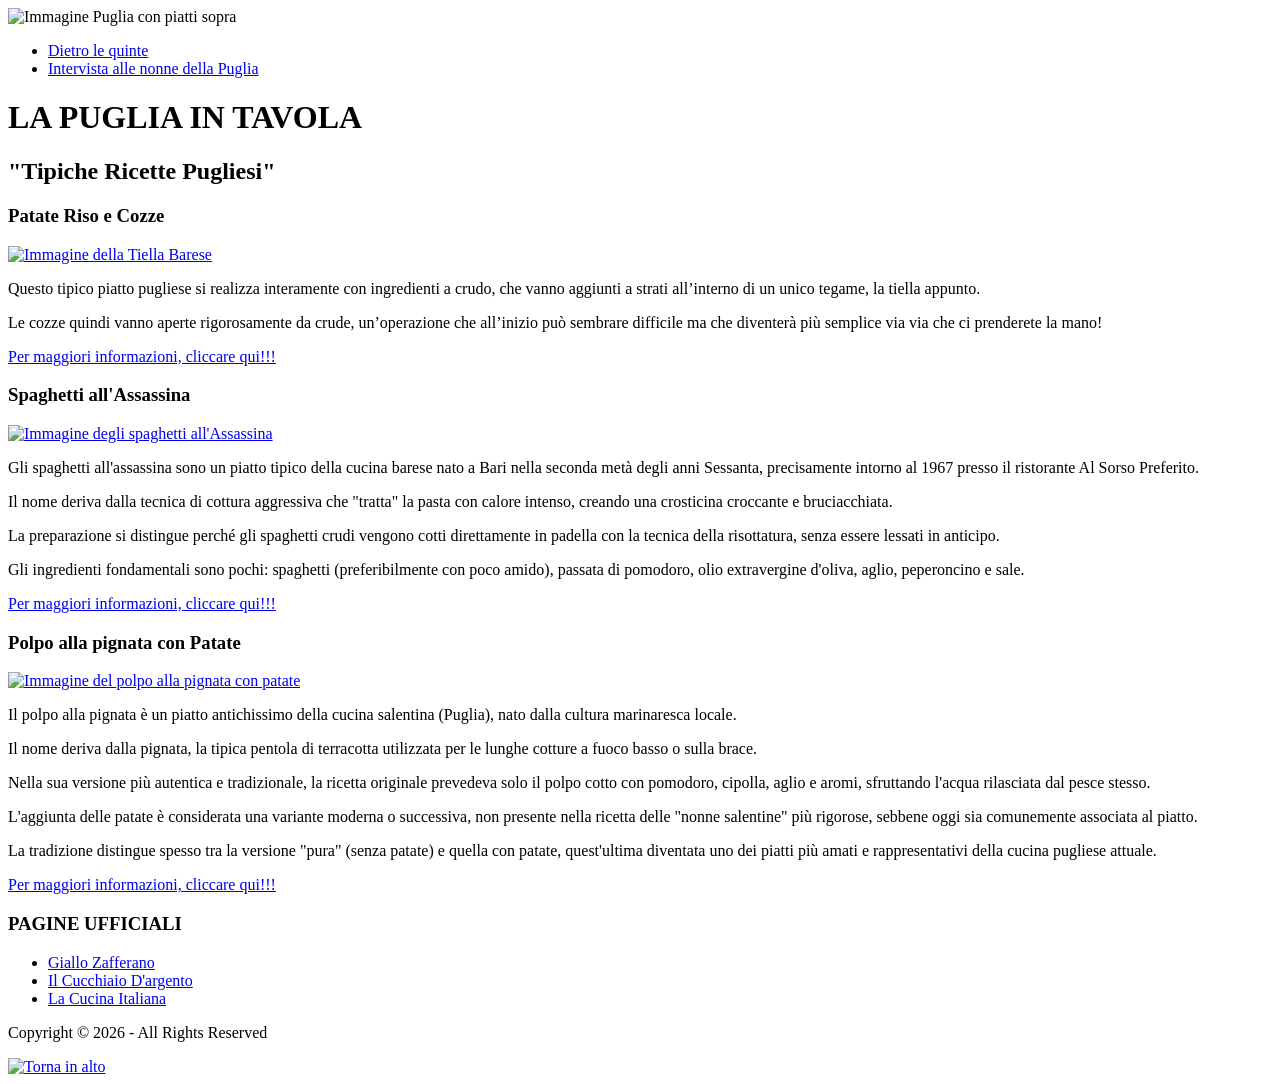
==== khzone_milestone-2/index.html @ 863f57ec "inizializzazione fogli stile e marcatura mls-2" ====
<!DOCTYPE html>

<html lang="en">

 <head>

    <meta charset="UTF-8"> 

    <meta name="viewport" content="width=device-width, initial-scale=1.0">
   
    <link rel="icon" href="./media/mama.gif" type="image/gif">

    <link rel="stylesheet" href="./style.css">
    
    <link rel="preconnect" href="https://fonts.googleapis.com">
    <link rel="preconnect" href="https://fonts.gstatic.com" crossorigin>
    <link href="https://fonts.googleapis.com/css2?family=Caveat:wght@400..700&display=swap" rel="stylesheet">
    
    <link rel="preconnect" href="https://fonts.googleapis.com">
    <link rel="preconnect" href="https://fonts.gstatic.com" crossorigin>
    <link href="https://fonts.googleapis.com/css2?family=Caveat:wght@400..700&family=Just+Another+Hand&display=swap" rel="stylesheet">
    
    <title>"Oju e sale ogni erba vale"</title>

 </head>

<body id="top">

   <nav>

    <img src="./media/prodotti.png" title="Puglia da mordere" alt="Immagine Puglia con piatti sopra">

      <ul>

       <li><a href="home.html" title="Clicca qui">Dietro le quinte</a></li>

       <li><a href="home.html" title="Clicca qui">Intervista alle nonne della Puglia</a></li>

      </ul>

   </nav>

 <header>

  <h1><strong>LA PUGLIA IN TAVOLA</strong></h1>
    
 </header>

  <main>
   
   <h2><strong>"Tipiche Ricette Pugliesi"</strong></h2>

  </main>

<section>

   <article>
    
    <h3><strong>Patate Riso e Cozze</strong></h3>

         <a href="https://ricette.giallozafferano.it/Tiella-barese.html">

          <img src="./media/Patate riso e cozze.webp" alt="Immagine della Tiella Barese" title="Tièdde 'o furne de rise, patane e cozze"></a>

           <p>Questo tipico piatto pugliese si realizza interamente con ingredienti a crudo, che vanno aggiunti a strati all’interno di un unico tegame, la tiella appunto.</p>
           <p>Le cozze quindi vanno aperte rigorosamente da crude, un’operazione che all’inizio può sembrare difficile ma che diventerà più semplice via via che ci prenderete la mano!</p>

           <a href="https://ricette.giallozafferano.it/Tiella-barese.html">Per maggiori informazioni, cliccare qui!!!</a>

   </article>

   <article>
   
    <h3><strong>Spaghetti all'Assassina</strong></h3>

     <a href="https://blog.giallozafferano.it/piovonoricette/ricetta-spaghetti-allassassina-2/">

      <img src="./media/Spaghetti all'Assassina.webp" alt="Immagine degli spaghetti all'Assassina" title="sartàscene"></a>

       <p>Gli spaghetti all'assassina sono un piatto tipico della cucina barese nato a Bari nella seconda metà degli anni Sessanta, precisamente intorno al 1967 presso il ristorante Al Sorso Preferito.</p>
       <p>Il nome deriva dalla tecnica di cottura aggressiva che "tratta" la pasta con calore intenso, creando una crosticina croccante e bruciacchiata.</p> 
       <p>La preparazione si distingue perché gli spaghetti crudi vengono cotti direttamente in padella con la tecnica della risottatura, senza essere lessati in anticipo.</p>
       <p>Gli ingredienti fondamentali sono pochi: spaghetti (preferibilmente con poco amido), passata di pomodoro, olio extravergine d'oliva, aglio, peperoncino e sale. </p>

           <a href="https://blog.giallozafferano.it/piovonoricette/ricetta-spaghetti-allassassina-2/">Per maggiori informazioni, cliccare qui!!!</a>

   </article>

   <article>

    <h3><strong>Polpo alla pignata con Patate</strong></h3>

     <a href="https://blog.giallozafferano.it/loti64/ricetta-polpo-alla-pignata-con-patate/">

      <img src="./media/Polpo alla pignata con patate.webp" alt="Immagine del polpo alla pignata con patate" title="Purpu alla pignata"></a>

       <p>Il polpo alla pignata è un piatto antichissimo della cucina salentina (Puglia), nato dalla cultura marinaresca locale.</p>
       <p>Il nome deriva dalla pignata, la tipica pentola di terracotta utilizzata per le lunghe cotture a fuoco basso o sulla brace.</p>
       <p>Nella sua versione più autentica e tradizionale, la ricetta originale prevedeva solo il polpo cotto con pomodoro, cipolla, aglio e aromi, sfruttando l'acqua rilasciata dal pesce stesso.</p>
       <p>L'aggiunta delle patate è considerata una variante moderna o successiva, non presente nella ricetta delle "nonne salentine" più rigorose, sebbene oggi sia comunemente associata al piatto.</p>
       <p>La tradizione distingue spesso tra la versione "pura" (senza patate) e quella con patate, quest'ultima diventata uno dei piatti più amati e rappresentativi della cucina pugliese attuale.</p>

           <a href="https://blog.giallozafferano.it/loti64/ricetta-polpo-alla-pignata-con-patate/">Per maggiori informazioni, cliccare qui!!!</a>

    </article>

</section>

 <footer>
 
  <h3><strong>PAGINE UFFICIALI</strong></h3>

   <ul>
   
    <li><a href="https://www.giallozafferano.it/" title="Clicca qui">Giallo Zafferano</a></li>
    <li><a href="https://www.cucchiaio.it/" title="Clicca qui">Il Cucchiaio D'argento</a></li>
    <li><a href="https://www.lacucinaitaliana.it/" title="Clicca qui">La Cucina Italiana</a></li>
    
   </ul>

    <p>Copyright © 2026 - All Rights Reserved</p>

 </footer>

 <a class="top-link" href="#top" title="Torna in alto">
  <img src="./media/arrow.png" alt="Torna in alto">
 </a>

</body>

</html>
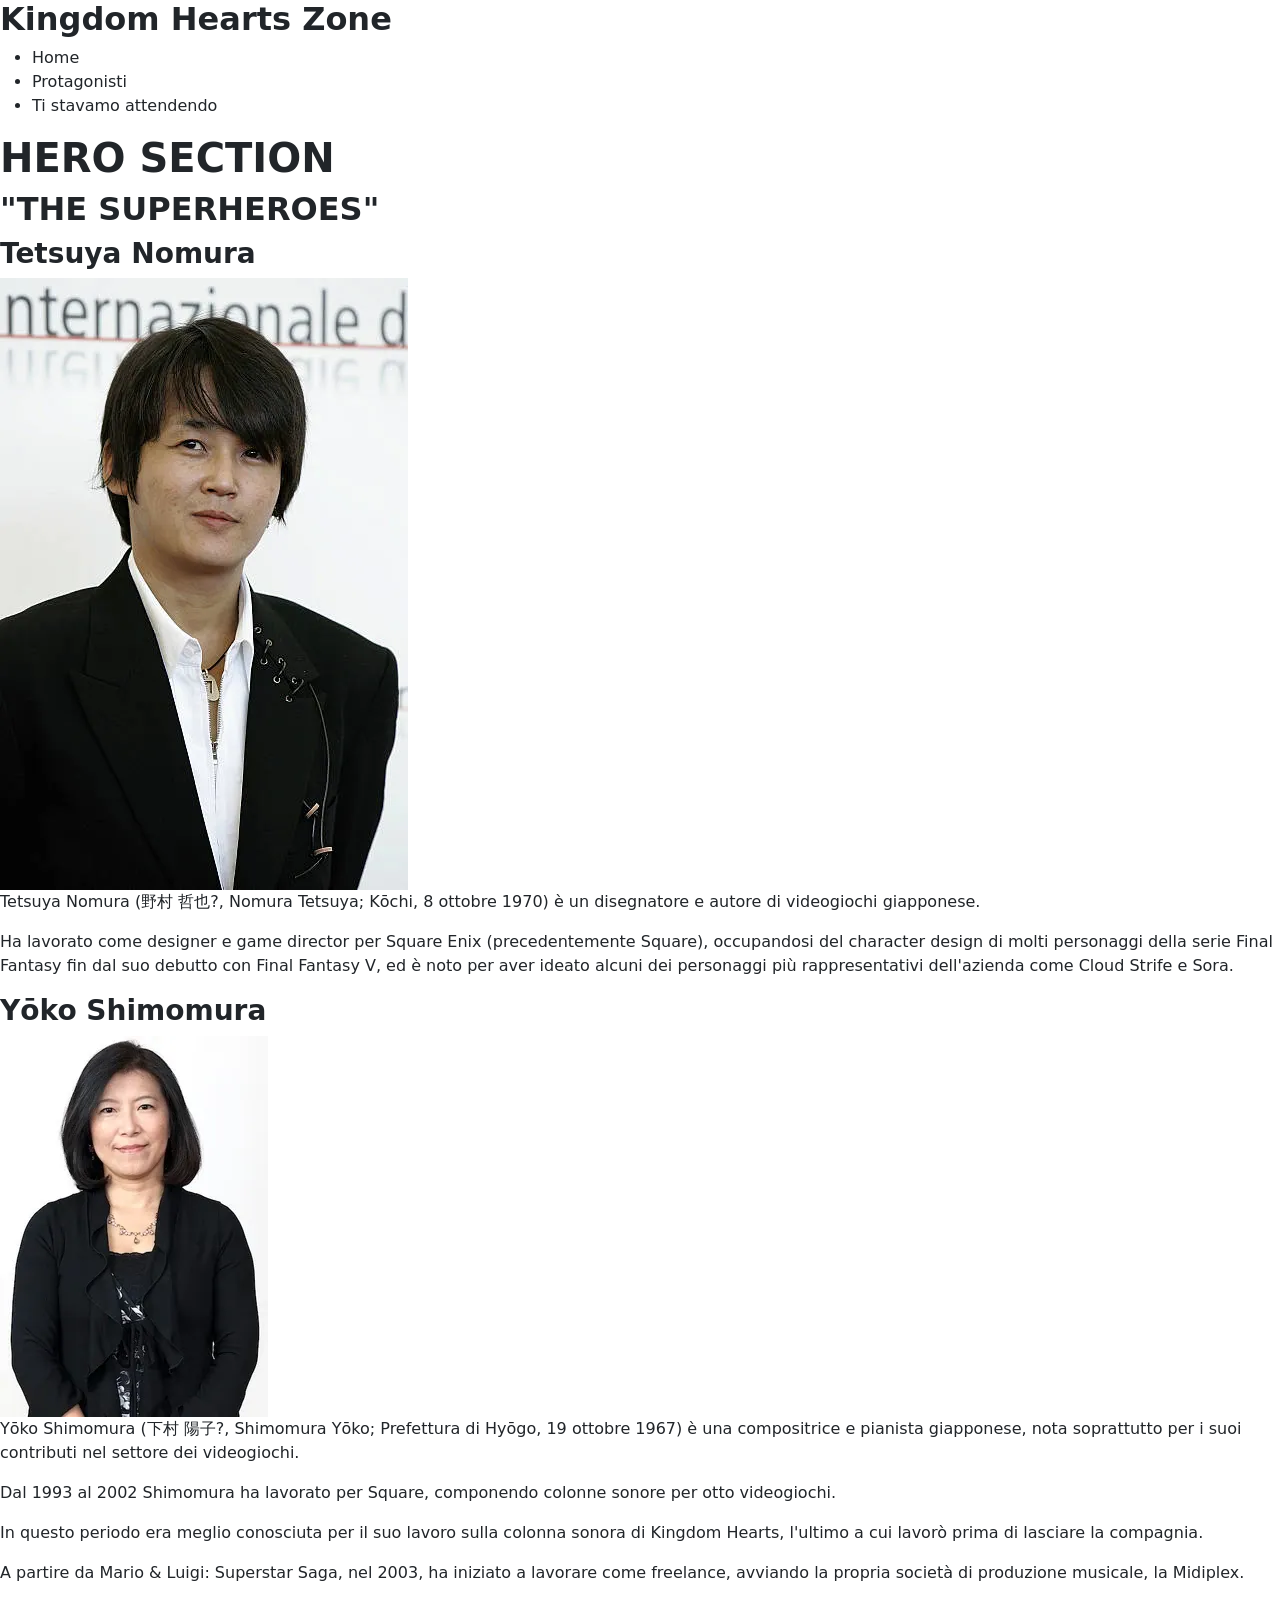
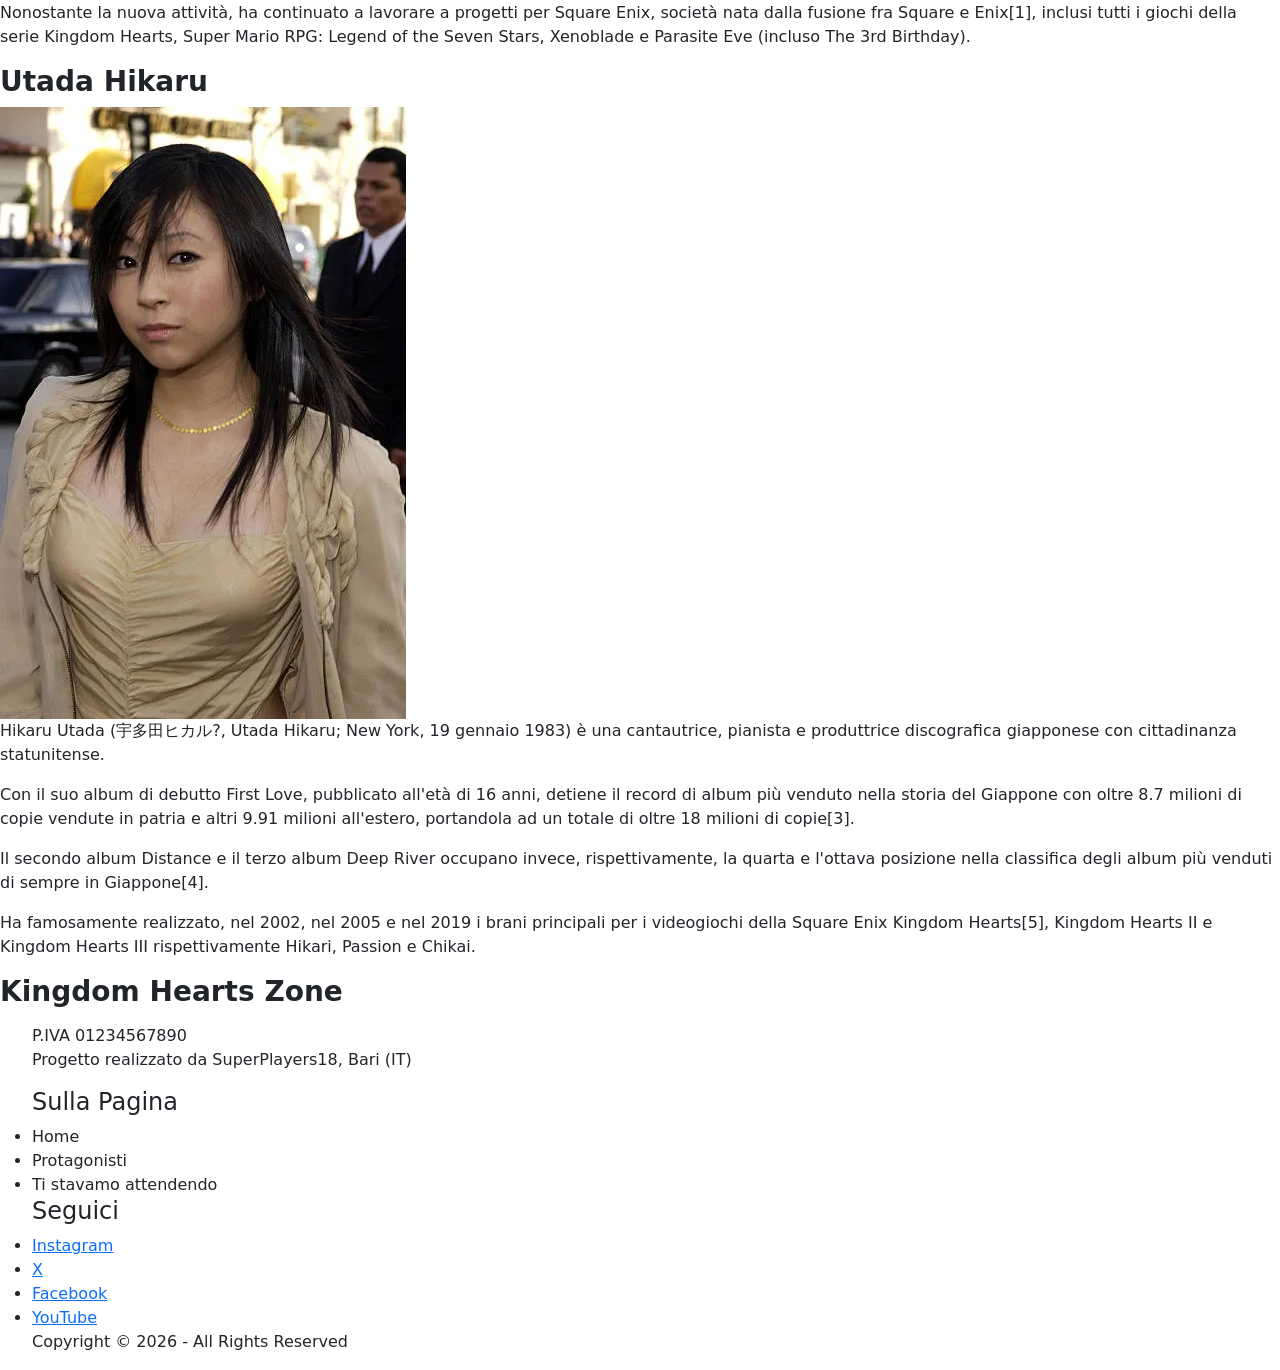
==== commit e14d93d2: "Ripasso html" ====
--- a/khzone_milestone-2/index.html
+++ b/khzone_milestone-2/index.html
@@ -8,19 +8,13 @@
 
     <meta name="viewport" content="width=device-width, initial-scale=1.0">
    
-    <link rel="icon" href="./media/mama.gif" type="image/gif">
+    <link rel="icon" href="./media/sorrri.gif" type="image/gif">
+
+    <link href="https://cdn.jsdelivr.net/npm/bootstrap@5.3.8/dist/css/bootstrap.min.css" <link rel="stylesheet"
 
     <link rel="stylesheet" href="./style.css">
     
-    <link rel="preconnect" href="https://fonts.googleapis.com">
-    <link rel="preconnect" href="https://fonts.gstatic.com" crossorigin>
-    <link href="https://fonts.googleapis.com/css2?family=Caveat:wght@400..700&display=swap" rel="stylesheet">
-    
-    <link rel="preconnect" href="https://fonts.googleapis.com">
-    <link rel="preconnect" href="https://fonts.gstatic.com" crossorigin>
-    <link href="https://fonts.googleapis.com/css2?family=Caveat:wght@400..700&family=Just+Another+Hand&display=swap" rel="stylesheet">
-    
-    <title>"Oju e sale ogni erba vale"</title>
+    <title>"KHzone"</title>
 
  </head>
 
@@ -28,13 +22,15 @@
 
    <nav>
 
-    <img src="./media/prodotti.png" title="Puglia da mordere" alt="Immagine Puglia con piatti sopra">
+    <h2><strong>Kingdom Hearts Zone</strong></h2>
 
       <ul>
 
-       <li><a href="home.html" title="Clicca qui">Dietro le quinte</a></li>
+       <li>Home</li>
 
-       <li><a href="home.html" title="Clicca qui">Intervista alle nonne della Puglia</a></li>
+       <li>Protagonisti</li>
+
+       <li>Ti stavamo attendendo</li>
 
       </ul>
 
@@ -42,89 +38,97 @@
 
  <header>
 
-  <h1><strong>LA PUGLIA IN TAVOLA</strong></h1>
+  <h1><strong>HERO SECTION</strong></h1>
     
  </header>
 
-  <main>
+<main>
    
-   <h2><strong>"Tipiche Ricette Pugliesi"</strong></h2>
+   <h2><strong>"THE SUPERHEROES"</strong></h2>
 
-  </main>
-
-<section>
+ <section>
 
    <article>
     
-    <h3><strong>Patate Riso e Cozze</strong></h3>
+    <h3><strong>Tetsuya Nomura</strong></h3>
 
-         <a href="https://ricette.giallozafferano.it/Tiella-barese.html">
+         <a href="https://it.wikipedia.org/wiki/Tetsuya_Nomura">
 
-          <img src="./media/Patate riso e cozze.webp" alt="Immagine della Tiella Barese" title="Tièdde 'o furne de rise, patane e cozze"></a>
+          <img src="./media/tn.webp" alt="Immagine di Tetsuya Nomura" title="FALSUS REX"></a>
 
-           <p>Questo tipico piatto pugliese si realizza interamente con ingredienti a crudo, che vanno aggiunti a strati all’interno di un unico tegame, la tiella appunto.</p>
-           <p>Le cozze quindi vanno aperte rigorosamente da crude, un’operazione che all’inizio può sembrare difficile ma che diventerà più semplice via via che ci prenderete la mano!</p>
-
-           <a href="https://ricette.giallozafferano.it/Tiella-barese.html">Per maggiori informazioni, cliccare qui!!!</a>
+           <p>Tetsuya Nomura (野村 哲也?, Nomura Tetsuya; Kōchi, 8 ottobre 1970) è un disegnatore e autore di videogiochi giapponese.</p>
+           <p>Ha lavorato come designer e game director per Square Enix (precedentemente Square), occupandosi del character design di molti personaggi della serie Final Fantasy fin dal suo debutto con Final Fantasy V, ed è noto per aver ideato alcuni dei personaggi più rappresentativi dell'azienda come Cloud Strife e Sora. </p>
 
    </article>
 
    <article>
    
-    <h3><strong>Spaghetti all'Assassina</strong></h3>
+    <h3><strong>Yōko Shimomura</strong></h3>
 
-     <a href="https://blog.giallozafferano.it/piovonoricette/ricetta-spaghetti-allassassina-2/">
+     <a href="https://it.wikipedia.org/wiki/Y%C5%8Dko_Shimomura">
 
-      <img src="./media/Spaghetti all'Assassina.webp" alt="Immagine degli spaghetti all'Assassina" title="sartàscene"></a>
+      <img src="./media/ys.webp" alt="Immagine di Yōko Shimomura" title="Mother of Magic"></a>
 
-       <p>Gli spaghetti all'assassina sono un piatto tipico della cucina barese nato a Bari nella seconda metà degli anni Sessanta, precisamente intorno al 1967 presso il ristorante Al Sorso Preferito.</p>
-       <p>Il nome deriva dalla tecnica di cottura aggressiva che "tratta" la pasta con calore intenso, creando una crosticina croccante e bruciacchiata.</p> 
-       <p>La preparazione si distingue perché gli spaghetti crudi vengono cotti direttamente in padella con la tecnica della risottatura, senza essere lessati in anticipo.</p>
-       <p>Gli ingredienti fondamentali sono pochi: spaghetti (preferibilmente con poco amido), passata di pomodoro, olio extravergine d'oliva, aglio, peperoncino e sale. </p>
-
-           <a href="https://blog.giallozafferano.it/piovonoricette/ricetta-spaghetti-allassassina-2/">Per maggiori informazioni, cliccare qui!!!</a>
+       <p>Yōko Shimomura (下村 陽子?, Shimomura Yōko; Prefettura di Hyōgo, 19 ottobre 1967) è una compositrice e pianista giapponese, nota soprattutto per i suoi contributi nel settore dei videogiochi.</p>
+       <p>Dal 1993 al 2002 Shimomura ha lavorato per Square, componendo colonne sonore per otto videogiochi.</p>
+       <p>In questo periodo era meglio conosciuta per il suo lavoro sulla colonna sonora di Kingdom Hearts, l'ultimo a cui lavorò prima di lasciare la compagnia.</p>
+       <p>A partire da Mario & Luigi: Superstar Saga, nel 2003, ha iniziato a lavorare come freelance, avviando la propria società di produzione musicale, la Midiplex.</p>
+       <p>Nonostante la nuova attività, ha continuato a lavorare a progetti per Square Enix, società nata dalla fusione fra Square e Enix[1], inclusi tutti i giochi della serie Kingdom Hearts, Super Mario RPG: Legend of the Seven Stars, Xenoblade e Parasite Eve (incluso The 3rd Birthday).</p>
 
    </article>
 
    <article>
 
-    <h3><strong>Polpo alla pignata con Patate</strong></h3>
+    <h3><strong>Utada Hikaru</strong></h3>
 
-     <a href="https://blog.giallozafferano.it/loti64/ricetta-polpo-alla-pignata-con-patate/">
+     <a href="https://it.wikipedia.org/wiki/Utada_Hikaru">
 
-      <img src="./media/Polpo alla pignata con patate.webp" alt="Immagine del polpo alla pignata con patate" title="Purpu alla pignata"></a>
+      <img src="./media/uh.webp" alt="Immagine di Utada Hikaru" title="The Queen"></a>
 
-       <p>Il polpo alla pignata è un piatto antichissimo della cucina salentina (Puglia), nato dalla cultura marinaresca locale.</p>
-       <p>Il nome deriva dalla pignata, la tipica pentola di terracotta utilizzata per le lunghe cotture a fuoco basso o sulla brace.</p>
-       <p>Nella sua versione più autentica e tradizionale, la ricetta originale prevedeva solo il polpo cotto con pomodoro, cipolla, aglio e aromi, sfruttando l'acqua rilasciata dal pesce stesso.</p>
-       <p>L'aggiunta delle patate è considerata una variante moderna o successiva, non presente nella ricetta delle "nonne salentine" più rigorose, sebbene oggi sia comunemente associata al piatto.</p>
-       <p>La tradizione distingue spesso tra la versione "pura" (senza patate) e quella con patate, quest'ultima diventata uno dei piatti più amati e rappresentativi della cucina pugliese attuale.</p>
-
-           <a href="https://blog.giallozafferano.it/loti64/ricetta-polpo-alla-pignata-con-patate/">Per maggiori informazioni, cliccare qui!!!</a>
+       <p>Hikaru Utada (宇多田ヒカル?, Utada Hikaru; New York, 19 gennaio 1983) è una cantautrice, pianista e produttrice discografica giapponese con cittadinanza statunitense.</p>
+       <p>Con il suo album di debutto First Love, pubblicato all'età di 16 anni, detiene il record di album più venduto nella storia del Giappone con oltre 8.7 milioni di copie vendute in patria e altri 9.91 milioni all'estero, portandola ad un totale di oltre 18 milioni di copie[3].</p>
+       <p>Il secondo album Distance e il terzo album Deep River occupano invece, rispettivamente, la quarta e l'ottava posizione nella classifica degli album più venduti di sempre in Giappone[4].</p>
+       <p>Ha famosamente realizzato, nel 2002, nel 2005 e nel 2019 i brani principali per i videogiochi della Square Enix Kingdom Hearts[5], Kingdom Hearts II e Kingdom Hearts III rispettivamente Hikari, Passion e Chikai.</p>
 
     </article>
 
-</section>
+</main>
 
  <footer>
  
-  <h3><strong>PAGINE UFFICIALI</strong></h3>
+  <h3><strong>Kingdom Hearts Zone</strong></h3>
 
    <ul>
-   
-    <li><a href="https://www.giallozafferano.it/" title="Clicca qui">Giallo Zafferano</a></li>
-    <li><a href="https://www.cucchiaio.it/" title="Clicca qui">Il Cucchiaio D'argento</a></li>
-    <li><a href="https://www.lacucinaitaliana.it/" title="Clicca qui">La Cucina Italiana</a></li>
+
+    <p></p>P.IVA 01234567890</li>
+
+    <p>Progetto realizzato da SuperPlayers18, Bari (IT)</p>
+
+  <h4>Sulla Pagina</h4>
+
+    <li>Home</li>
+
+    <li>Protagonisti</li>
+
+    <li>Ti stavamo attendendo</li>
+
+  <h4>Seguici</h4>
+
+    <li><a href="https://www.instagram.com/depthsofwikipedia/" title="Clicca qui">Instagram</a></li>
+
+    <li><a href="https://x.com/Wikipedia" title="Clicca qui">X</a></li>
+
+    <li><a href="https://www.facebook.com/Wikipedia" title="Clicca qui">Facebook</a></li>
+
+    <li><a href="https://www.youtube.com/Wikipedia" title="Clicca qui">YouTube</a></li>
     
+    <p>Copyright © 2026 - All Rights Reserved</p>
+
    </ul>
-
-    <p>Copyright © 2026 - All Rights Reserved</p>
 
  </footer>
 
- <a class="top-link" href="#top" title="Torna in alto">
-  <img src="./media/arrow.png" alt="Torna in alto">
- </a>
+  <link href="https://cdn.jsdelivr.net/npm/bootstrap@5.3.8/dist/js/bootstrap.bundle.min.js"
 
 </body>
 
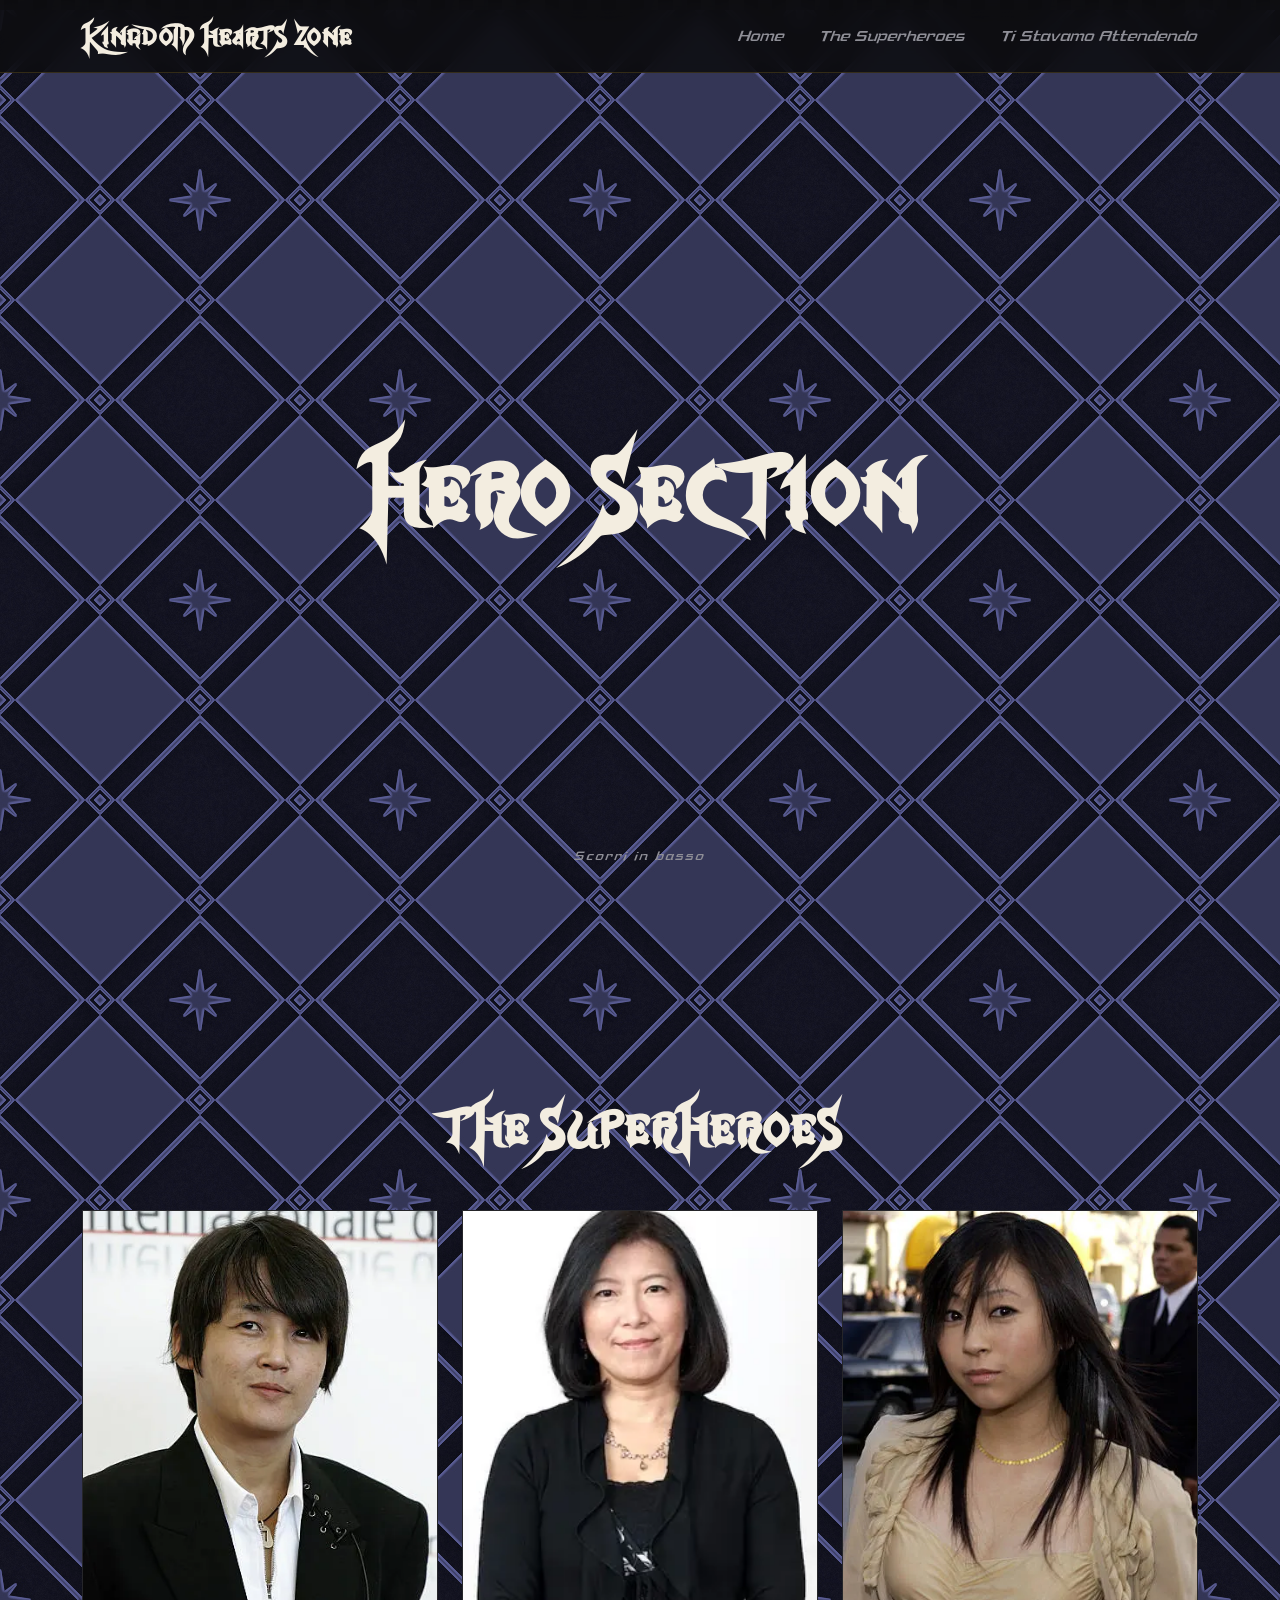
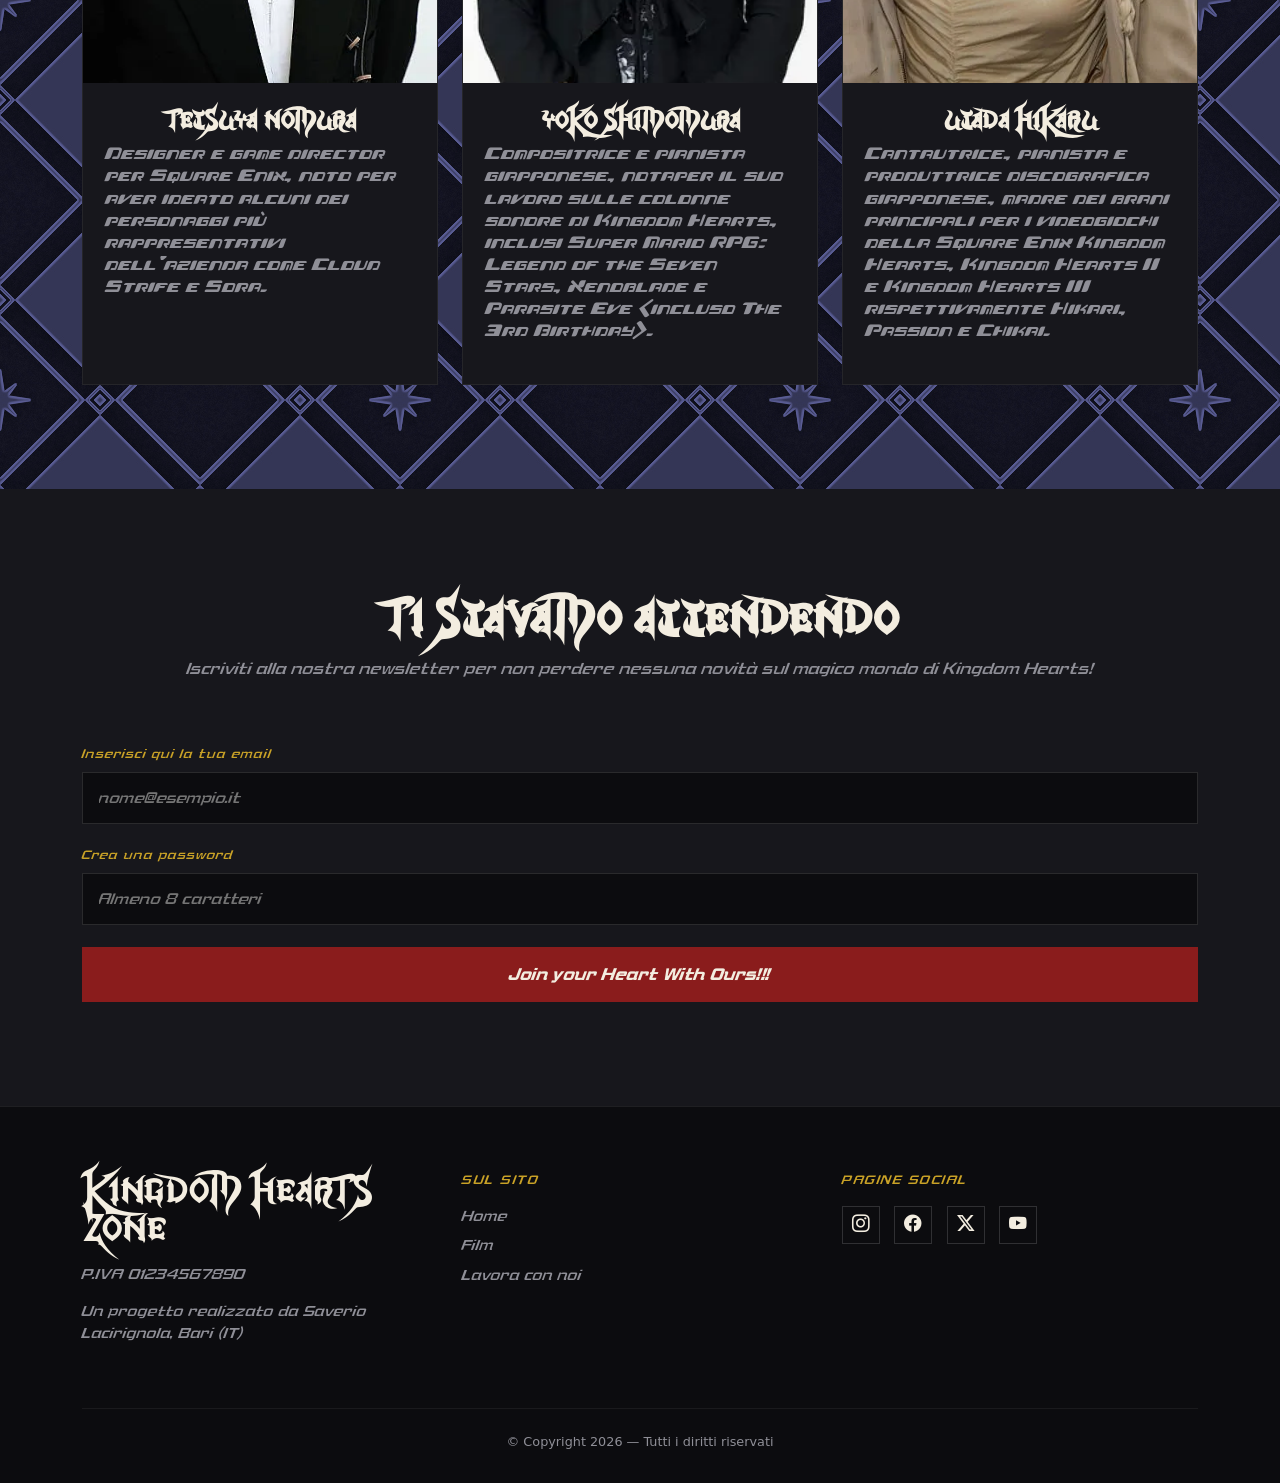
==== commit 0f77eae2: "esercizio bootstrap grid sistem e classi" ====
--- a/khzone_milestone-2/index.html
+++ b/khzone_milestone-2/index.html
@@ -4,131 +4,250 @@
 
  <head>
 
-    <meta charset="UTF-8"> 
-
-    <meta name="viewport" content="width=device-width, initial-scale=1.0">
-   
-    <link rel="icon" href="./media/sorrri.gif" type="image/gif">
-
-    <link href="https://cdn.jsdelivr.net/npm/bootstrap@5.3.8/dist/css/bootstrap.min.css" <link rel="stylesheet"
-
-    <link rel="stylesheet" href="./style.css">
-    
-    <title>"KHzone"</title>
+   <meta charset="utf-8">
+    <meta name="viewport" content="width=device-width, initial-scale=1">
+    <title>KHzone</title>
+    <link href="https://cdn.jsdelivr.net/npm/bootstrap@5.3.8/dist/css/bootstrap.min.css" rel="stylesheet" integrity="sha384-sRIl4kxILFvY47J16cr9ZwB07vP4J8+LH7qKQnuqkuIAvNWLzeN8tE5YBujZqJLB" crossorigin="anonymous">
+    <link rel="stylesheet" href="https://cdn.jsdelivr.net/npm/bootstrap-icons@1.11.3/font/bootstrap-icons.css">
+
+    <link rel="stylesheet" href="style.css">
 
  </head>
 
-<body id="top">
-
-   <nav>
-
-    <h2><strong>Kingdom Hearts Zone</strong></h2>
-
-      <ul>
-
-       <li>Home</li>
-
-       <li>Protagonisti</li>
-
-       <li>Ti stavamo attendendo</li>
-
-      </ul>
-
-   </nav>
-
- <header>
-
-  <h1><strong>HERO SECTION</strong></h1>
-    
- </header>
-
-<main>
-   
-   <h2><strong>"THE SUPERHEROES"</strong></h2>
-
- <section>
-
-   <article>
-    
-    <h3><strong>Tetsuya Nomura</strong></h3>
-
-         <a href="https://it.wikipedia.org/wiki/Tetsuya_Nomura">
-
-          <img src="./media/tn.webp" alt="Immagine di Tetsuya Nomura" title="FALSUS REX"></a>
-
-           <p>Tetsuya Nomura (野村 哲也?, Nomura Tetsuya; Kōchi, 8 ottobre 1970) è un disegnatore e autore di videogiochi giapponese.</p>
-           <p>Ha lavorato come designer e game director per Square Enix (precedentemente Square), occupandosi del character design di molti personaggi della serie Final Fantasy fin dal suo debutto con Final Fantasy V, ed è noto per aver ideato alcuni dei personaggi più rappresentativi dell'azienda come Cloud Strife e Sora. </p>
-
-   </article>
-
-   <article>
-   
-    <h3><strong>Yōko Shimomura</strong></h3>
-
-     <a href="https://it.wikipedia.org/wiki/Y%C5%8Dko_Shimomura">
-
-      <img src="./media/ys.webp" alt="Immagine di Yōko Shimomura" title="Mother of Magic"></a>
-
-       <p>Yōko Shimomura (下村 陽子?, Shimomura Yōko; Prefettura di Hyōgo, 19 ottobre 1967) è una compositrice e pianista giapponese, nota soprattutto per i suoi contributi nel settore dei videogiochi.</p>
-       <p>Dal 1993 al 2002 Shimomura ha lavorato per Square, componendo colonne sonore per otto videogiochi.</p>
-       <p>In questo periodo era meglio conosciuta per il suo lavoro sulla colonna sonora di Kingdom Hearts, l'ultimo a cui lavorò prima di lasciare la compagnia.</p>
-       <p>A partire da Mario & Luigi: Superstar Saga, nel 2003, ha iniziato a lavorare come freelance, avviando la propria società di produzione musicale, la Midiplex.</p>
-       <p>Nonostante la nuova attività, ha continuato a lavorare a progetti per Square Enix, società nata dalla fusione fra Square e Enix[1], inclusi tutti i giochi della serie Kingdom Hearts, Super Mario RPG: Legend of the Seven Stars, Xenoblade e Parasite Eve (incluso The 3rd Birthday).</p>
-
-   </article>
-
-   <article>
-
-    <h3><strong>Utada Hikaru</strong></h3>
-
-     <a href="https://it.wikipedia.org/wiki/Utada_Hikaru">
-
-      <img src="./media/uh.webp" alt="Immagine di Utada Hikaru" title="The Queen"></a>
-
-       <p>Hikaru Utada (宇多田ヒカル?, Utada Hikaru; New York, 19 gennaio 1983) è una cantautrice, pianista e produttrice discografica giapponese con cittadinanza statunitense.</p>
-       <p>Con il suo album di debutto First Love, pubblicato all'età di 16 anni, detiene il record di album più venduto nella storia del Giappone con oltre 8.7 milioni di copie vendute in patria e altri 9.91 milioni all'estero, portandola ad un totale di oltre 18 milioni di copie[3].</p>
-       <p>Il secondo album Distance e il terzo album Deep River occupano invece, rispettivamente, la quarta e l'ottava posizione nella classifica degli album più venduti di sempre in Giappone[4].</p>
-       <p>Ha famosamente realizzato, nel 2002, nel 2005 e nel 2019 i brani principali per i videogiochi della Square Enix Kingdom Hearts[5], Kingdom Hearts II e Kingdom Hearts III rispettivamente Hikari, Passion e Chikai.</p>
-
-    </article>
-
-</main>
-
- <footer>
- 
-  <h3><strong>Kingdom Hearts Zone</strong></h3>
-
-   <ul>
-
-    <p></p>P.IVA 01234567890</li>
-
-    <p>Progetto realizzato da SuperPlayers18, Bari (IT)</p>
-
-  <h4>Sulla Pagina</h4>
-
-    <li>Home</li>
-
-    <li>Protagonisti</li>
-
-    <li>Ti stavamo attendendo</li>
-
-  <h4>Seguici</h4>
-
-    <li><a href="https://www.instagram.com/depthsofwikipedia/" title="Clicca qui">Instagram</a></li>
-
-    <li><a href="https://x.com/Wikipedia" title="Clicca qui">X</a></li>
-
-    <li><a href="https://www.facebook.com/Wikipedia" title="Clicca qui">Facebook</a></li>
-
-    <li><a href="https://www.youtube.com/Wikipedia" title="Clicca qui">YouTube</a></li>
-    
-    <p>Copyright © 2026 - All Rights Reserved</p>
-
-   </ul>
-
- </footer>
-
-  <link href="https://cdn.jsdelivr.net/npm/bootstrap@5.3.8/dist/js/bootstrap.bundle.min.js"
+ <body>
+
+<nav class="site-nav">
+
+  <div class="container nav-inner">
+
+  <a href="#top" alt="KINGDOM HEARTS ZONE Title" class="brand">KINGDOM HEARTS ZONE</a>
+
+    <button class="nav-toggle" id="navToggle" aria-label="Open menu">☰</button>
+
+    <ul class="nav-links" id="navLinks">
+
+      <li><a href="#top" alt="Home Section">Home</a></li>
+      <li><a href="#film" alt="The Superheroes section">The Superheroes</a></li>
+      <li><a href="#contatti" alt="Ti Stavamo Attendendo section">Ti Stavamo Attendendo</a></li>
+
+    </ul>
+
+  </div>
+
+</nav>
+
+<header class="hero" id="top">
+
+  <div class="hero-content">
+
+    <h1>HERO SECTION</h1>
+
+  </div>
+
+  <div class="hero-scroll" alt="Go Down">Scorri in basso</div>
+
+</header>
+
+<section class="section" id="film">
+
+  <div class="container">
+
+    <div class="section-head">
+
+      <div class="rule"></div>
+
+      <h2>The Superheroes</h2>
+
+    </div>
+
+    <div class="row g-4">
+
+       <div class="col-12 col-md-4">
+
+        <article class="heroes">
+
+          <a class="heroes-poster" href="https://it.wikipedia.org/wiki/Tetsuya_Nomura" alt="Tetsuya Nomura Wikipedia article" target="_blank" rel="noopener">
+
+            <img src="./media/tn.webp" title="Clicca qui per maggiori informazioni" alt="Tetsuya Nomura Image">
+
+          </a>
+
+          <div class="heroes-body">
+
+            <h3>Tetsuya Nomura</h3>
+
+            <p>Designer e game director per Square Enix, noto per aver ideato alcuni dei personaggi più rappresentativi dell'azienda come Cloud Strife e Sora.</p>
+
+          </div>
+
+        </article>
+
+      </div>
+     
+     <div class="col-12 col-md-4">
+
+        <article class="heroes">
+
+          <a class="heroes-poster" href="https://it.wikipedia.org/wiki/Y%C5%8Dko_Shimomura" alt="Yoko Shimomura Wikipedia article" target="_blank" rel="noopener">
+
+          <img src="./media/ys.webp" alt="Yoko Shimomura Image">
+          </a>
+
+          <div class="heroes-body">
+
+            <h3>Yoko Shimomura</h3>
+
+            <p>Compositrice e pianista giapponese, notaper il suo lavoro sulle colonne sonore di Kingdom Hearts, inclusi Super Mario RPG: Legend of the Seven Stars, Xenoblade e Parasite Eve (incluso The 3rd Birthday).</p>
+
+          </div>
+
+        </article>
+
+      </div>
+
+    <div class="col-12 col-md-4">
+
+        <article class="heroes">
+
+          <a class="heroes-poster" href="https://it.wikipedia.org/wiki/Utada_Hikaru" target="_blank" rel="noopener">
+
+            <img src="./media/uh.webp" alt="Utada Hikaru Image">
+          </a>
+
+          <div class="heroes-body">
+            <h3>Utada Hikaru</h3>
+            <p>Cantautrice, pianista e produttrice discografica giapponese, madre dei brani principali per i videogiochi della Square Enix Kingdom Hearts, Kingdom Hearts II e Kingdom Hearts III rispettivamente Hikari, Passion e Chikai.</p>
+          </div>
+
+        </article>
+
+      </div>
+
+    </div>
+  </div>
+
+</section>
+
+<!-- CONTATTI / LAVORA CON NOI -->
+<section class="section contact" id="contatti">
+
+  <div class="container">
+
+    <div class="row align-items-center g-5">
+
+      <div class="col-12 contact-copy">
+
+        <h2>Ti Stavamo Attendendo</h2>
+
+        <p class="col-12 text-center">Iscriviti alla nostra newsletter per non perdere nessuna novità sul magico mondo di Kingdom Hearts!</p>
+
+      </div>
+
+      <div class="col-12">
+
+        <form id="workForm">
+
+          <div class="form-field">
+
+            <label for="email">Inserisci qui la tua email</label>
+
+            <input type="email" id="email" name="email" placeholder="nome@esempio.it" required>
+
+          </div>
+
+          <div class="form-field">
+
+            <label for="password">Crea una password</label>
+
+            <input type="password" id="password" name="password" placeholder="Almeno 8 caratteri" required minlength="8">
+
+          </div>
+
+          <button type="button" class="form-submit">Join your Heart With Ours!!! </button>
+
+        </form>
+
+      </div>
+
+    </div>
+
+  </div>
+
+</section>
+<!-- FOOTER -->
+<footer>
+
+  <div class="container">
+
+    <div class="row g-4">
+
+      <div class="col-12 col-md-4">
+
+        <h2>KINGDOM HEARTS ZONE</h2>
+
+        <p>P.IVA 01234567890</p>
+
+        <p>Un progetto realizzato da Saverio Lacirignola, Bari (IT)</p>
+
+      </div>
+
+      <div class="col-6 col-md-4">
+
+        <div class="col-title">SUL SITO</div>
+
+        <ul>
+
+          <li><a href="#top">Home</a></li>
+          <li><a href="#film">Film</a></li>
+          <li><a href="#contatti">Lavora con noi</a></li>
+
+        </ul>
+
+      </div>
+
+      <div class="col-6 col-md-4">
+
+        <div class="col-title">PAGINE SOCIAL</div>
+
+        <div class="social-row">
+
+          <a href="https://www.instagram.com/kingdomhearts/" aria-label="Instagram"><i class="bi bi-instagram"></i></a>
+
+          <a href="https://www.facebook.com/kingdomhearts/" aria-label="Facebook"><i class="bi bi-facebook"></i></a>
+
+          <a href="https://twitter.com/kingdomhearts" aria-label="X / Twitter"><i class="bi bi-twitter-x"></i></a>
+
+          <a href="https://www.youtube.com/kingdomhearts" aria-label="YouTube"><i class="bi bi-youtube"></i></a>
+
+
+        </div>
+
+      </div>
+
+    </div>
+
+    <div class="footer-bottom">
+
+      © Copyright 2026 — Tutti i diritti riservati
+
+    </div>
+
+  </div>
+
+</footer>
+
+ <script>
+   const navToggle = document.getElementById('navToggle');
+   const navLinks = document.getElementById('navLinks');
+
+   navToggle.addEventListener('click', () => {
+     navLinks.classList.toggle('open');
+   });
+
+   navLinks.querySelectorAll('a').forEach((link) => {
+     link.addEventListener('click', () => navLinks.classList.remove('open'));
+   });
+ </script>
 
 </body>
 
--- a/khzone_milestone-2/style.css
+++ b/khzone_milestone-2/style.css
@@ -0,0 +1,401 @@
+html, body {
+    margin:0;
+    height: 100%;
+    min-height: 100vh;
+}
+
+html {
+    scroll-behavior: smooth;
+}
+
+* {
+    box-sizing: border-box;
+}
+
+@font-face {
+    font-family: 'KHTitle';
+    src: url('font/KHTitle.woff2') format('woff2'),
+         url('font/KHTitle.otf') format('opentype');
+    font-weight: normal;
+    font-style: normal;
+}
+
+@font-face {
+    font-family: 'KHGummi';
+    src: url('font/KHGummi.woff2') format('woff2'),
+         url('font/KHGummi.otf') format('opentype');
+    font-weight: normal;
+    font-style: normal;
+}
+
+@font-face {
+    font-family: 'KHMenuItalic';
+    src: url('font/KHMenuItalic.woff2') format('woff2'),
+         url('font/KHMenuItalic.otf') format('opentype');
+    font-weight: normal;
+    font-style: normal;
+}
+
+:root{
+  --reel-black: #0c0c0f;
+  --surface: #17171c;
+  --surface-2: #1f1f26;
+  --screen-white: #f3ede0;
+  --marquee-gold: #c9a227;
+  --velvet-red: #8a1c1c;
+  --muted: #8f8f97;
+}
+
+  body{
+    background-image: url('./media/m.jpg');
+  }
+
+  h1, h2, h3, h4, h5, h6 {
+    font-family: 'KHTitle', sans-serif;
+    font-size: 2rem;
+    color: var(--screen-white);
+    text-align: center;
+    margin-top: 100px;
+    transition: color 0.35s ease;
+  }
+  h1:hover, h2:hover, h3:hover, h4:hover, h5:hover, h6:hover{ color: var(--marquee-gold); }
+
+  a{ color: inherit; text-decoration: none; }
+
+  .site-nav{
+    position: fixed;
+    top: 0; left: 0; right: 0;
+    z-index: 1000;
+    background: rgba(12,12,15,0.85);
+    backdrop-filter: blur(10px);
+    border-bottom: 1px solid rgba(201,162,39,0.2);
+  }
+  .site-nav .nav-inner{
+    display: flex;
+    align-items: center;
+    justify-content: space-between;
+    min-height: 72px;
+  }
+  .brand{
+    font-family: 'KHTitle', sans-serif;
+    font-size: 1.35rem;
+    font-weight: 700;
+    letter-spacing: 0.5px;
+    color: var(--screen-white);
+    transition: color 0.35s ease;
+  }
+  .brand:hover{ color: var(--marquee-gold); }
+  .brand span{ color: var(--marquee-gold); }
+  .nav-links{
+    display: flex;
+    gap: 2.2rem;
+    list-style: none;
+    margin: 0; padding: 0;
+  }
+  .nav-links a{
+    font-family: 'KHMenuItalic', sans-serif;
+    font-size: 0.92rem;
+    color: var(--muted);
+    position: relative;
+    padding-bottom: 4px;
+    transition: color 0.25s ease;
+  }
+  .nav-links a:hover{ color: var(--marquee-gold); }
+  .nav-links a::after{
+    content:"";
+    position:absolute; left:0; bottom:0;
+    width:0; height:1px;
+    background: var(--marquee-gold);
+    transition: width 0.25s ease;
+  }
+  .nav-links a:hover::after{ width: 100%; }
+  .nav-toggle{
+    display:none;
+    background:none; border:none; color: var(--screen-white);
+    font-size: 1.5rem;
+  }
+
+  .hero{
+    min-height: 100vh;
+    display: flex;
+    align-items: center;
+    justify-content: center;
+    text-align: center;
+    position: relative;
+    padding: 0 1rem;
+    background: transparent;
+    overflow: hidden;
+    border-top: 10px solid transparent;
+    border-bottom: none;
+    border-image: repeating-linear-gradient(90deg, var(--surface-2) 0 14px, var(--reel-black) 14px 28px) 10;
+  }
+  .hero-content{ max-width: 780px; }
+  .hero-kicker{
+    display:inline-block;
+    font-size: 0.8rem;
+    letter-spacing: 3px;
+    color: var(--marquee-gold);
+    margin-bottom: 1.4rem;
+  }
+  .hero h1{
+    font-size: clamp(2.6rem, 6vw, 5rem);
+    font-weight: 900;
+    line-height: 1.05;
+    margin-bottom: 1.4rem;
+  }
+  .hero h1 em{
+    font-style: italic;
+    color: var(--marquee-gold);
+    font-weight: 500;
+  }
+  .hero p{
+    font-size: 1.1rem;
+    color: var(--muted);
+    max-width: 520px;
+    margin: 0 auto 2.2rem;
+  }
+  .hero-scroll{
+    position:absolute;
+    bottom: 2.2rem; left: 50%;
+    transform: translateX(-50%);
+    font-family: 'KHMenuItalic', sans-serif;
+    font-size: 0.75rem;
+    letter-spacing: 2px;
+    color: var(--muted);
+  }
+
+  .btn-gold{
+    display:inline-block;
+    background: var(--marquee-gold);
+    color: var(--reel-black);
+    font-weight: 600;
+    padding: 0.85rem 2rem;
+    border-radius: 2px;
+    border: none;
+    letter-spacing: 0.4px;
+    transition: transform 0.2s ease, background 0.2s ease;
+  }
+  .btn-gold:hover{ background:#e0b62e; transform: translateY(-2px); color: var(--reel-black); }
+
+  .section{ padding: 6.5rem 0; }
+  .section-head{ margin-bottom: 3.5rem; }
+  .section-head h2{
+    font-size: clamp(1.9rem, 3.5vw, 2.6rem);
+    font-weight: 700;
+    
+  }
+  .section-head p{ color: var(--muted); max-width: 560px; margin-top: 0.6rem; }
+  .section-head .rule{
+    display: none;
+    width: 54px; height: 2px;
+    background: var(--velvet-red);
+    margin-bottom: 1.2rem;
+  }
+
+  .heroes{
+    background: var(--surface);
+    border: 1px solid rgba(255,255,255,0.06);
+    height: 100%;
+    display: flex;
+    flex-direction: column;
+  }
+  .heroes-poster{
+    display:block;
+    position: relative;
+    aspect-ratio: 3 / 4;
+    overflow: hidden;
+  }
+  .heroes-poster img{
+    width: 100%; height: 100%;
+    object-fit: cover;
+    transition: transform 0.5s ease;
+    display:block;
+  }
+  .heroes-poster:hover img{ transform: scale(1.06); }
+  .heroes-poster::after{
+    content: "Clicca per maggiori informazioni!!!";
+    position:absolute; inset:auto 0 0 0;
+    background: linear-gradient(0deg, rgba(0,0,0,0.85), transparent);
+    color: var(--screen-white);
+    font-family: 'KHMenuItalic', sans-serif;
+    font-size: 0.75rem;
+    letter-spacing: 0.4px;
+    padding: 1.6rem 1rem 0.8rem;
+    opacity: 0;
+    transform: translateY(6px);
+    transition: opacity 0.3s ease, transform 0.3s ease;
+  }
+  .heroes-poster:hover::after{ opacity: 1; transform: translateY(0); }
+
+  .heroes-body{ padding: 1.5rem 1.4rem 1.7rem; flex: 1; display:flex; flex-direction:column; }
+  .heroes-body h3{ font-size: 1.35rem; font-weight: 700; margin-top: 0; margin-bottom: 0.6rem; }
+  .heroes-body p{ color: var(--muted); font-family: 'KHGummi', sans-serif; font-size: 0.92rem; flex: 1; }
+
+  .contact{
+    background: var(--surface);
+  }
+  .contact-copy h2{ font-size: clamp(1.9rem, 3.4vw, 2.5rem); font-weight: 700; margin-top: 0; margin-bottom: 1rem; }
+  .contact-copy p{ color: var(--muted); font-family: 'KHMenuItalic', sans-serif; max-width: none; width: 100%; }
+  .contact-copy ul{ list-style:none; padding:0; margin-top: 2rem; color: var(--muted); font-size: 0.92rem; }
+  .contact-copy ul li{ margin-bottom: 0.7rem; padding-left: 1.3rem; position:relative; }
+  .contact-copy ul li::before{
+    content:"—"; position:absolute; left:0; color: var(--velvet-red);
+  }
+
+  .form-field{ margin-bottom: 1.4rem; }
+  .form-field label{
+    display:block;
+    font-family: 'KHMenuItalic', sans-serif;
+    font-size: 0.78rem;
+    letter-spacing: 1px;
+    color: var(--marquee-gold);
+    margin-bottom: 0.5rem;
+  }
+  .form-field input{
+    width: 100%;
+    background: var(--reel-black);
+    border: 1px solid rgba(255,255,255,0.12);
+    color: var(--screen-white);
+    padding: 0.85rem 1rem;
+    font-family: 'Work Sans', sans-serif;
+    font-size: 0.95rem;
+  }
+  .form-field input:focus{
+    outline: none;
+    border-color: var(--marquee-gold);
+  }
+  .form-field input::placeholder{
+    font-family: 'KHMenuItalic', sans-serif;
+  }
+  .form-submit{
+    width: 100%;
+    background: var(--velvet-red);
+    color: var(--screen-white);
+    font-family: 'KHMenuItalic', sans-serif;
+    border: none;
+    padding: 0.95rem;
+    font-weight: 600;
+    letter-spacing: 0.4px;
+    cursor: pointer;
+    transition: background 0.2s ease;
+  }
+  .form-submit:hover{ background: #a52424; color: var(--marquee-gold); }
+
+  footer{
+    background: var(--reel-black);
+    border-top: 1px solid rgba(255,255,255,0.08);
+    padding: 4rem 0 2rem;
+  }
+  footer .row{ align-items: flex-start; text-align: left; }
+  footer h2{
+    display: block;
+    width: 100%;
+    margin: 0 0 1rem !important;
+    text-align: left !important;
+  }
+  footer .brand{ font-size: 1.2rem; margin-bottom: 0.9rem; display:block; }
+  footer .col-title{
+    font-family: 'KHMenuItalic', sans-serif;
+    font-size: 0.78rem;
+    letter-spacing: 1.5px;
+    color: var(--marquee-gold);
+    margin-bottom: 1rem;
+  }
+  footer p, footer li{ color: var(--muted); font-size: 0.9rem; font-family: 'KHMenuItalic', sans-serif; }
+  footer ul{ list-style: none; padding:0; margin:0; }
+  footer ul li{ margin-bottom: 0.5rem; }
+  footer ul li a{
+    position: relative;
+    padding-bottom: 4px;
+    transition: color 0.25s ease;
+  }
+  footer ul li a:hover{ color: var(--marquee-gold); }
+  footer ul li a::after{
+    content: "";
+    position: absolute;
+    left: 0;
+    bottom: 0;
+    width: 0;
+    height: 1px;
+    background: var(--marquee-gold);
+    transition: width 0.25s ease;
+  }
+  footer ul li a:hover::after{ width: 100%; }
+  .social-row{ display:flex; gap: 0.9rem; margin-top: 0.4rem; }
+  .social-row a{
+    width: 38px; height: 38px;
+    border: 1px solid rgba(255,255,255,0.15);
+    display:flex; align-items:center; justify-content:center;
+    color: var(--screen-white);
+    transition: border-color 0.2s ease, color 0.2s ease;
+  }
+  .social-row i{
+    display: inline-block;
+    font-size: 1.1rem;
+    line-height: 1;
+  }
+  .social-row a:hover{ border-color: var(--marquee-gold); color: var(--marquee-gold); }
+  .footer-bottom{
+    border-top: 1px solid rgba(255,255,255,0.06);
+    margin-top: 3rem;
+    padding-top: 1.4rem;
+    font-size: 0.8rem;
+    color: var(--muted);
+    text-align: center;
+  }
+
+  @media (max-width: 767.98px){
+    .site-nav .nav-inner{
+      min-height: 64px;
+    }
+    .brand{
+      font-size: 1rem;
+      max-width: 70%;
+    }
+    .nav-links{
+      position: fixed;
+      top: 64px; right: 0;
+      flex-direction: column;
+      background: var(--surface);
+      width: 220px;
+      padding: 1.5rem;
+      gap: 1.2rem;
+      transform: translateX(100%);
+      transition: transform 0.3s ease;
+      border-left: 1px solid rgba(255,255,255,0.08);
+    }
+    .nav-links.open{ transform: translateX(0); }
+    .nav-toggle{ display:block; }
+    .section{ padding: 4.5rem 0; }
+    .hero{ min-height: 92vh; padding: 0 1.5rem; }
+    .hero h1{ font-size: clamp(2.2rem, 10vw, 3.6rem); }
+    .hero-scroll{ bottom: 1.5rem; }
+    .heroes-body{ padding: 1.25rem 1rem 1.4rem; }
+    footer{ padding: 3rem 0 1.5rem; }
+    footer h2{ font-size: 1.7rem; }
+    .social-row{ gap: 0.6rem; }
+  }
+
+  @media (max-width: 575.98px){
+    .container{ padding-left: 1rem; padding-right: 1rem; }
+    .section{ padding: 3.5rem 0; }
+    .section-head{ margin-bottom: 2rem; }
+    .section-head h2,
+    .contact-copy h2{ font-size: 1.8rem; }
+    .heroes-poster{ aspect-ratio: 4 / 3; }
+    .heroes-body h3{ font-size: 1.2rem; }
+    .heroes-body p{ font-size: 0.9rem; }
+    .form-field input,
+    .form-submit{ padding: 0.75rem; }
+    footer .col-6{ width: 100%; }
+    footer .row{ row-gap: 2rem !important; }
+    .footer-bottom{ margin-top: 2rem; }
+  }
+
+  @media (max-width: 399.98px){
+    .brand{ font-size: 0.85rem; }
+    .nav-toggle{ font-size: 1.25rem; }
+    .hero h1{ font-size: 2rem; }
+    .hero-scroll{ font-size: 0.65rem; }
+    .social-row a{ width: 34px; height: 34px; }
+  }
